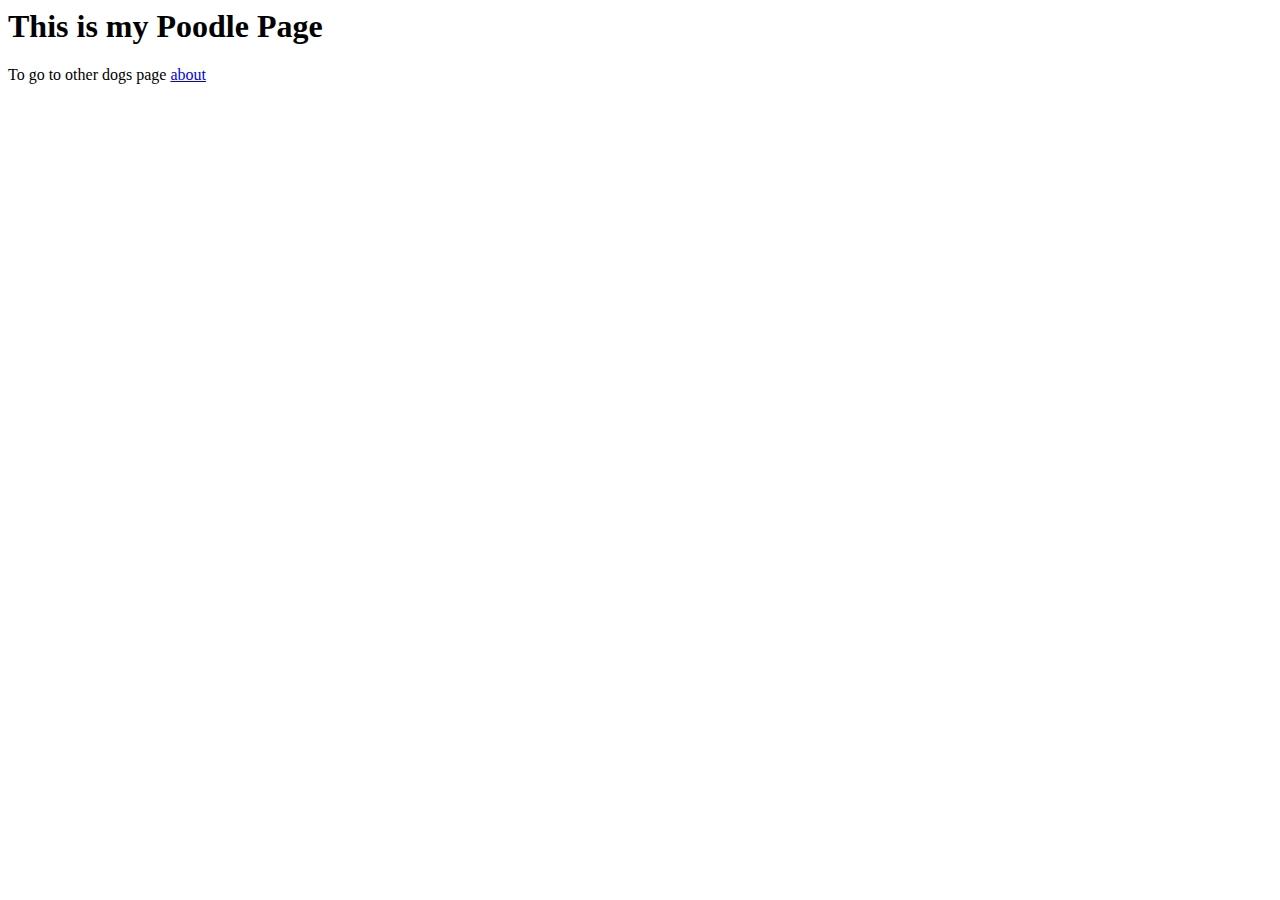
==== index.html @ 0322b61a "This is my First Website" ====
<html>
    <head>
        <title> This is my dogpage!</title>
    </head>
    <body> 
        <h1> This is my Poodle Page </h1>
        <p> To go to other dogs page <a href="about.html">about</a></p>
        </body>
    </html>
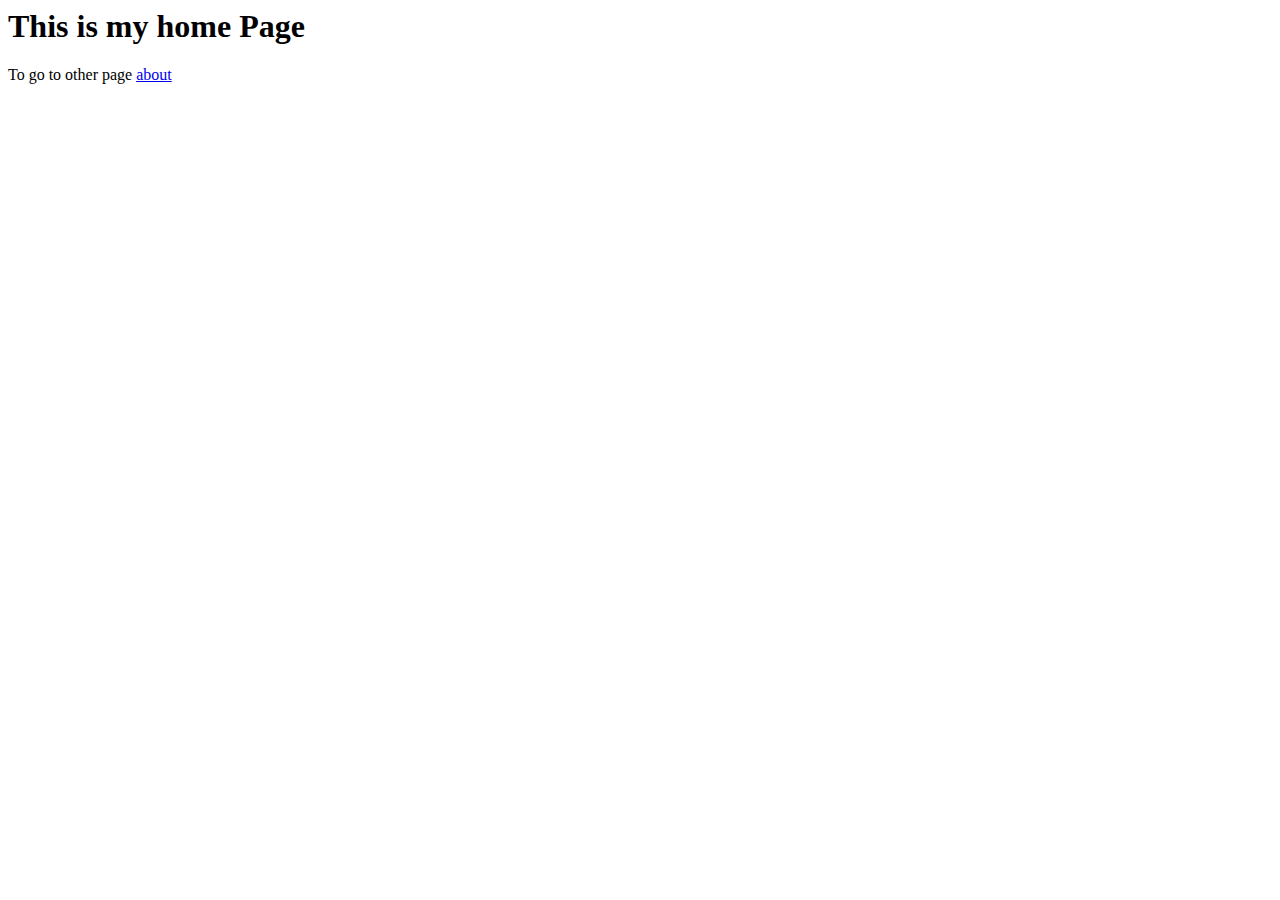
==== commit cb86d259: "index.html" ====
--- a/index.html
+++ b/index.html
@@ -1,9 +1,9 @@
 <html>
     <head>
-        <title> This is my dogpage!</title>
+        <title> This is my Home Page!</title>
     </head>
     <body> 
-        <h1> This is my Poodle Page </h1>
-        <p> To go to other dogs page <a href="about.html">about</a></p>
+        <h1> This is my home Page </h1>
+        <p> To go to other page <a href="about.html">about</a></p>
         </body>
-    </html>+    </html>
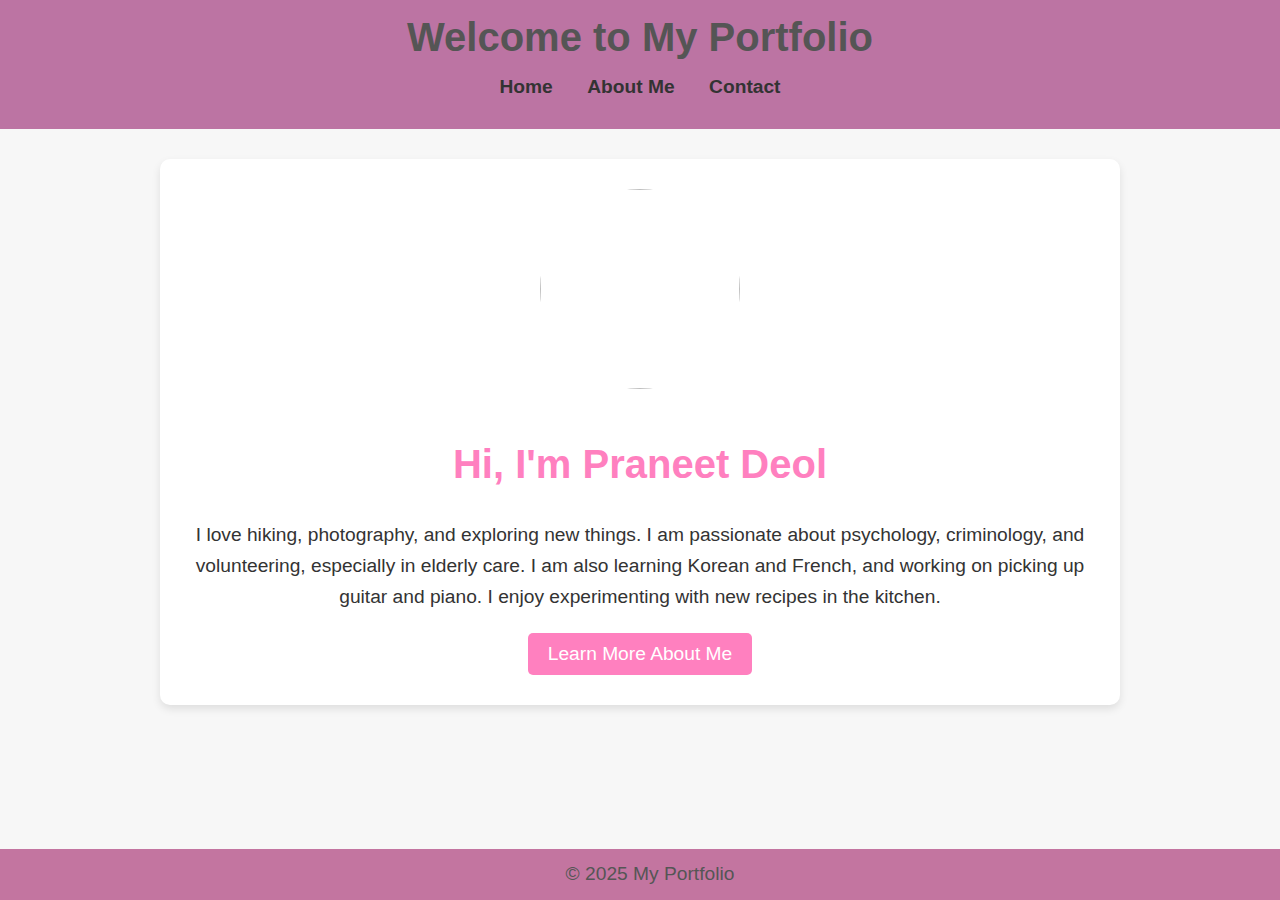
==== commit e90478ae: "index.html" ====
--- a/index.html
+++ b/index.html
@@ -1,9 +1,132 @@
-<html>
-    <head>
-        <title> This is my Home Page!</title>
-    </head>
-    <body> 
-        <h1> This is my home Page </h1>
-        <p> To go to other page <a href="about.html">about</a></p>
-        </body>
-    </html>
+<html lang="en">
+<head>
+    <meta charset="UTF-8">
+    <meta name="viewport" content="width=device-width, initial-scale=1.0">
+    <title>My Portfolio</title>
+    <link rel="stylesheet" href="style.css">
+    <style>
+        body {
+            font-family: 'Arial', sans-serif;
+            background-color: #f7f7f7;
+            margin: 0;
+            padding: 0;
+            color: #333;
+        }
+
+        header {
+            background-color: #bc74a3;
+            padding: 15px;
+            text-align: center;
+        }
+
+        header h1 {
+            margin: 0;
+            font-size: 2.5em;
+            color: #555;
+        }
+
+        nav ul {
+            list-style-type: none;
+            padding: 0;
+        }
+
+        nav ul li {
+            display: inline;
+            margin: 0 15px;
+        }
+
+        nav ul li a {
+            text-decoration: none;
+            color: #333;
+            font-weight: bold;
+            font-size: 1.2em;
+        }
+
+        nav ul li a:hover {
+            color: #9f577b;
+        }
+
+        .container {
+            padding: 30px;
+            max-width: 900px;
+            margin: 30px auto;
+            background-color: #fff;
+            border-radius: 10px;
+            box-shadow: 0 4px 8px rgba(0, 0, 0, 0.1);
+            text-align: center;
+        }
+
+        .container img {
+            width: 200px;
+            border-radius: 50%;
+            margin-bottom: 20px;
+        }
+
+        h2 {
+            font-size: 2.5em;
+            color: #ff80bf;
+        }
+
+        p {
+            font-size: 1.2em;
+            line-height: 1.6;
+            margin-bottom: 20px;
+        }
+
+        button {
+            background-color: #ff80bf;
+            color: white;
+            padding: 10px 20px;
+            border: none;
+            border-radius: 5px;
+            cursor: pointer;
+            font-size: 1.2em;
+        }
+
+        button:hover {
+            background-color: #ff66b2;
+        }
+
+        footer {
+            background-color: #c375a0;
+            padding: 10px;
+            text-align: center;
+            position: fixed;
+            width: 100%;
+            bottom: 0;
+        }
+
+        footer p {
+            margin: 0;
+            color: #555;
+        }
+    </style>
+</head>
+<body>
+
+    <header>
+        <h1>Welcome to My Portfolio</h1>
+        <nav>
+            <ul>
+                <li><a href="index.html">Home</a></li>
+                <li><a href="about.html">About Me</a></li>
+                <li><a href="contact.html">Contact</a></li>
+            </ul>
+        </nav>
+    </header>
+
+    <div class="container">
+        <img src="https://preview.redd.it/b5xmgi712hs51.jpg?auto=webp&s=4473acbd73932891bd2140034853b037d7c32181">
+        <h2>Hi, I'm Praneet Deol</h2>
+        <p> I love hiking, photography, and exploring new things. I am passionate about psychology, criminology, and volunteering, especially in elderly care. I am also learning Korean and French, and working on picking up guitar and piano. I enjoy experimenting with new recipes in the kitchen.
+
+        </p>
+        <button onclick="window.location.href='about.html'">Learn More About Me</button>
+    </div>
+
+    <footer>
+        <p>&copy; 2025 My Portfolio</p>
+    </footer>
+
+</body>
+</html>
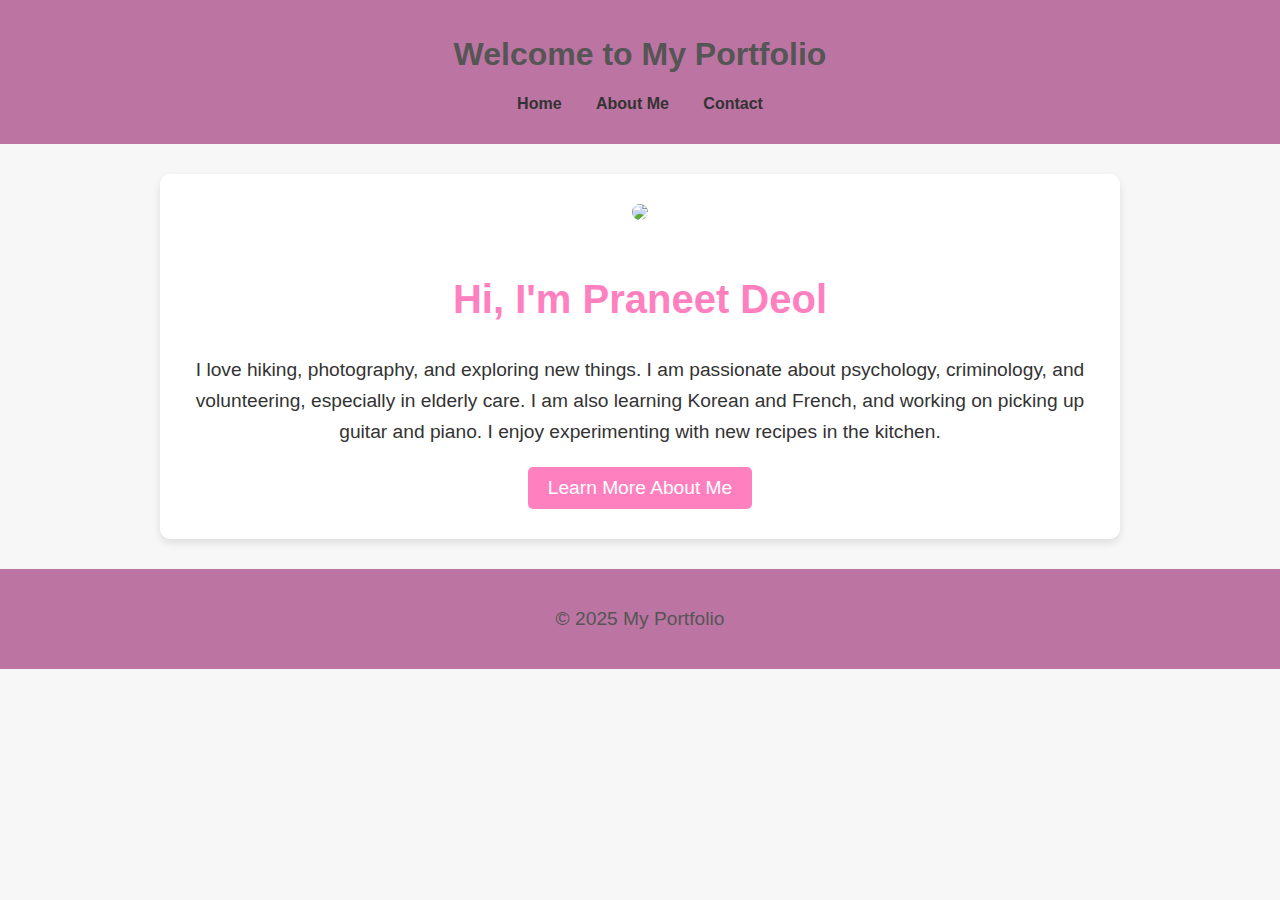
==== commit d11b4be8: "index.html" ====
--- a/index.html
+++ b/index.html
@@ -1,109 +1,25 @@
+<!DOCTYPE html>
 <html lang="en">
 <head>
     <meta charset="UTF-8">
     <meta name="viewport" content="width=device-width, initial-scale=1.0">
     <title>My Portfolio</title>
-    <link rel="stylesheet" href="style.css">
     <style>
-        body {
-            font-family: 'Arial', sans-serif;
-            background-color: #f7f7f7;
-            margin: 0;
-            padding: 0;
-            color: #333;
-        }
-
-        header {
-            background-color: #bc74a3;
-            padding: 15px;
-            text-align: center;
-        }
-
-        header h1 {
-            margin: 0;
-            font-size: 2.5em;
-            color: #555;
-        }
-
-        nav ul {
-            list-style-type: none;
-            padding: 0;
-        }
-
-        nav ul li {
-            display: inline;
-            margin: 0 15px;
-        }
-
-        nav ul li a {
-            text-decoration: none;
-            color: #333;
-            font-weight: bold;
-            font-size: 1.2em;
-        }
-
-        nav ul li a:hover {
-            color: #9f577b;
-        }
-
-        .container {
-            padding: 30px;
-            max-width: 900px;
-            margin: 30px auto;
-            background-color: #fff;
-            border-radius: 10px;
-            box-shadow: 0 4px 8px rgba(0, 0, 0, 0.1);
-            text-align: center;
-        }
-
-        .container img {
-            width: 200px;
-            border-radius: 50%;
-            margin-bottom: 20px;
-        }
-
-        h2 {
-            font-size: 2.5em;
-            color: #ff80bf;
-        }
-
-        p {
-            font-size: 1.2em;
-            line-height: 1.6;
-            margin-bottom: 20px;
-        }
-
-        button {
-            background-color: #ff80bf;
-            color: white;
-            padding: 10px 20px;
-            border: none;
-            border-radius: 5px;
-            cursor: pointer;
-            font-size: 1.2em;
-        }
-
-        button:hover {
-            background-color: #ff66b2;
-        }
-
-        footer {
-            background-color: #c375a0;
-            padding: 10px;
-            text-align: center;
-            position: fixed;
-            width: 100%;
-            bottom: 0;
-        }
-
-        footer p {
-            margin: 0;
-            color: #555;
-        }
+        body { font-family: Arial, sans-serif; background: #f7f7f7; margin: 0; padding: 0; color: #333; }
+        header, footer { background: #bc74a3; text-align: center; padding: 15px; color: #555; }
+        nav ul { list-style: none; padding: 0; }
+        nav ul li { display: inline; margin: 0 15px; }
+        nav ul li a { text-decoration: none; color: #333; font-weight: bold; }
+        nav ul li a:hover { color: #9f577b; }
+        .container { padding: 30px; max-width: 900px; margin: 30px auto; background: #fff; border-radius: 10px; box-shadow: 0 4px 8px rgba(0,0,0,0.1); text-align: center; }
+        .container img { width: 200px; border-radius: 50%; margin-bottom: 20px; }
+        h2 { font-size: 2.5em; color: #ff80bf; }
+        p { font-size: 1.2em; line-height: 1.6; margin-bottom: 20px; }
+        button { background-color: #ff80bf; color: white; padding: 10px 20px; border: none; border-radius: 5px; cursor: pointer; font-size: 1.2em; }
+        button:hover { background-color: #ff66b2; }
     </style>
 </head>
 <body>
-
     <header>
         <h1>Welcome to My Portfolio</h1>
         <nav>
@@ -114,19 +30,15 @@
             </ul>
         </nav>
     </header>
-
     <div class="container">
         <img src="https://preview.redd.it/b5xmgi712hs51.jpg?auto=webp&s=4473acbd73932891bd2140034853b037d7c32181">
         <h2>Hi, I'm Praneet Deol</h2>
-        <p> I love hiking, photography, and exploring new things. I am passionate about psychology, criminology, and volunteering, especially in elderly care. I am also learning Korean and French, and working on picking up guitar and piano. I enjoy experimenting with new recipes in the kitchen.
-
-        </p>
+        <p>I love hiking, photography, and exploring new things. I am passionate about psychology, criminology, and volunteering, especially in elderly care. I am also learning Korean and French, and working on picking up guitar and piano. I enjoy experimenting with new recipes in the kitchen.</p>
         <button onclick="window.location.href='about.html'">Learn More About Me</button>
     </div>
-
     <footer>
         <p>&copy; 2025 My Portfolio</p>
     </footer>
-
 </body>
 </html>
+
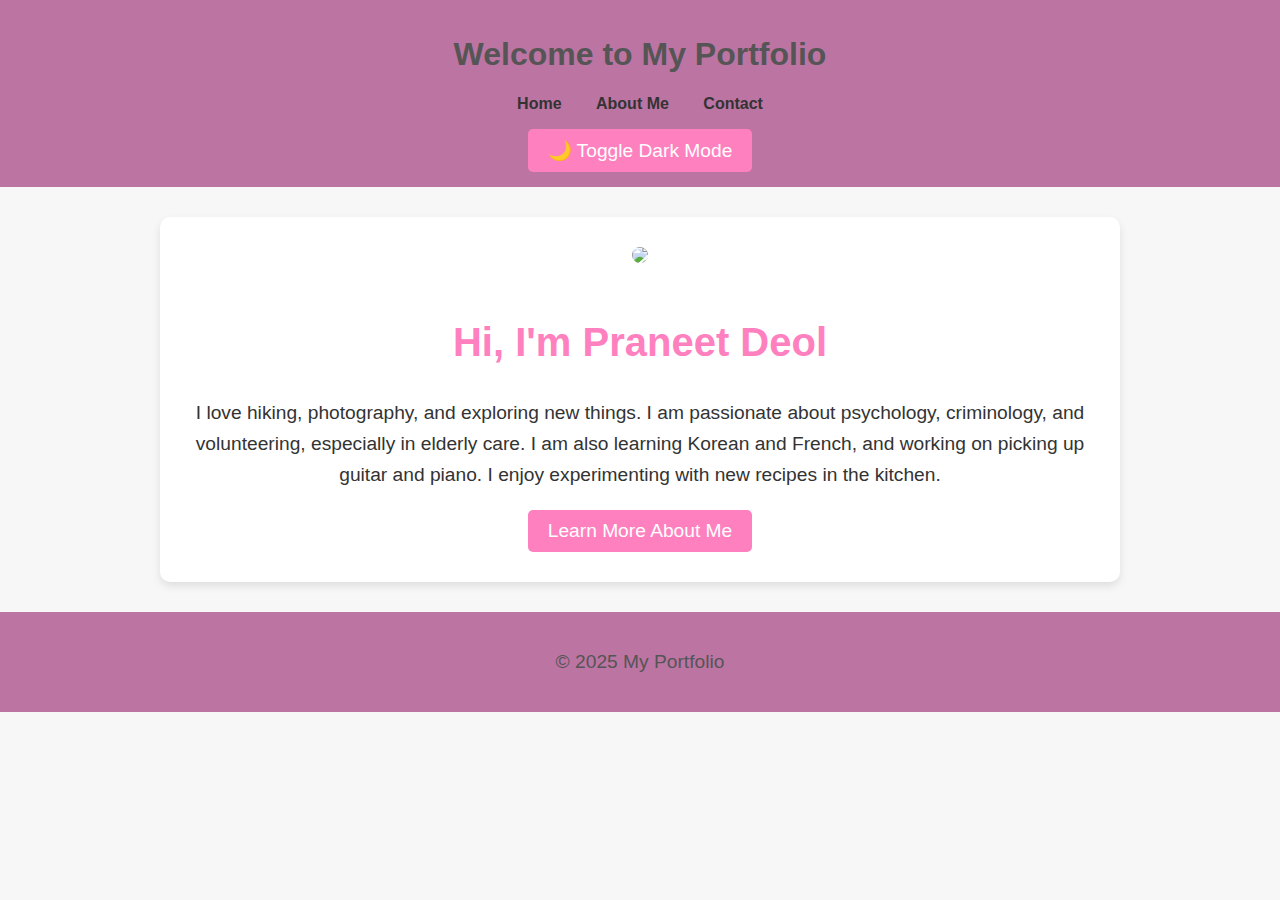
==== commit c0ef9f7f: "index.html" ====
--- a/index.html
+++ b/index.html
@@ -5,7 +5,7 @@
     <meta name="viewport" content="width=device-width, initial-scale=1.0">
     <title>My Portfolio</title>
     <style>
-        body { font-family: Arial, sans-serif; background: #f7f7f7; margin: 0; padding: 0; color: #333; }
+        body { font-family: Arial, sans-serif; background: #f7f7f7; margin: 0; padding: 0; color: #333; transition: background-color 0.3s, color 0.3s; }
         header, footer { background: #bc74a3; text-align: center; padding: 15px; color: #555; }
         nav ul { list-style: none; padding: 0; }
         nav ul li { display: inline; margin: 0 15px; }
@@ -17,6 +17,9 @@
         p { font-size: 1.2em; line-height: 1.6; margin-bottom: 20px; }
         button { background-color: #ff80bf; color: white; padding: 10px 20px; border: none; border-radius: 5px; cursor: pointer; font-size: 1.2em; }
         button:hover { background-color: #ff66b2; }
+        .dark-mode { background-color: #333; color: white; }
+        .dark-mode header, .dark-mode footer { background-color: #222; color: #bbb; }
+        .dark-mode .container { background-color: #444; color: #ccc; }
     </style>
 </head>
 <body>
@@ -29,6 +32,7 @@
                 <li><a href="contact.html">Contact</a></li>
             </ul>
         </nav>
+        <button id="darkModeToggle">🌙 Toggle Dark Mode</button>
     </header>
     <div class="container">
         <img src="https://preview.redd.it/b5xmgi712hs51.jpg?auto=webp&s=4473acbd73932891bd2140034853b037d7c32181">
@@ -39,6 +43,20 @@
     <footer>
         <p>&copy; 2025 My Portfolio</p>
     </footer>
+
+    <script>
+        const darkModeToggle = document.getElementById("darkModeToggle");
+
+        darkModeToggle.addEventListener("click", () => {
+            document.body.classList.toggle("dark-mode");
+
+            // Toggle the button text between "Light Mode" and "Dark Mode"
+            if (document.body.classList.contains("dark-mode")) {
+                darkModeToggle.textContent = "🌕 Toggle Light Mode";
+            } else {
+                darkModeToggle.textContent = "🌙 Toggle Dark Mode";
+            }
+        });
+    </script>
 </body>
 </html>
-
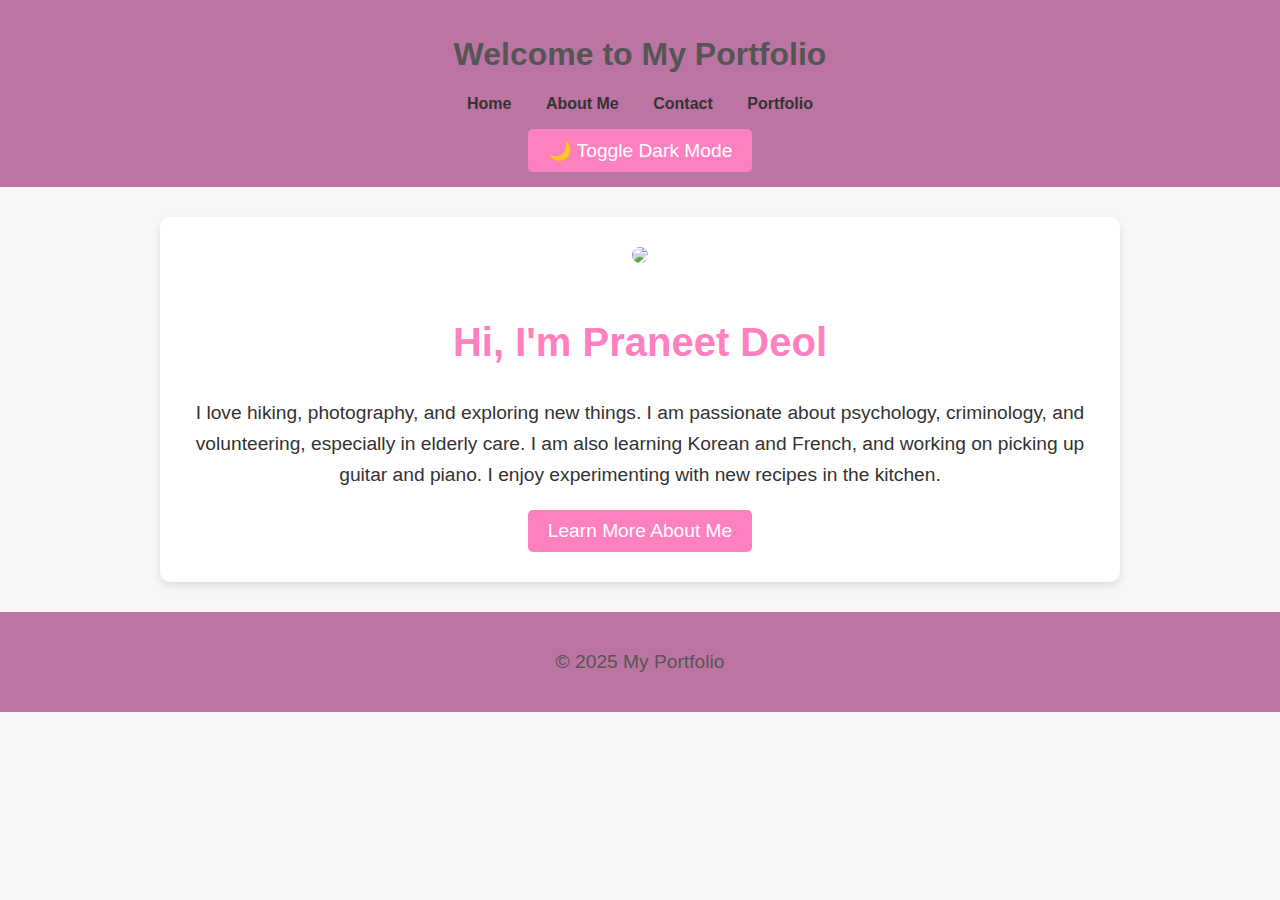
==== commit 595fec94: "index.html" ====
--- a/index.html
+++ b/index.html
@@ -30,6 +30,7 @@
                 <li><a href="index.html">Home</a></li>
                 <li><a href="about.html">About Me</a></li>
                 <li><a href="contact.html">Contact</a></li>
+                <li><a href="portfolio.html">Portfolio</a></li>
             </ul>
         </nav>
         <button id="darkModeToggle">🌙 Toggle Dark Mode</button>
